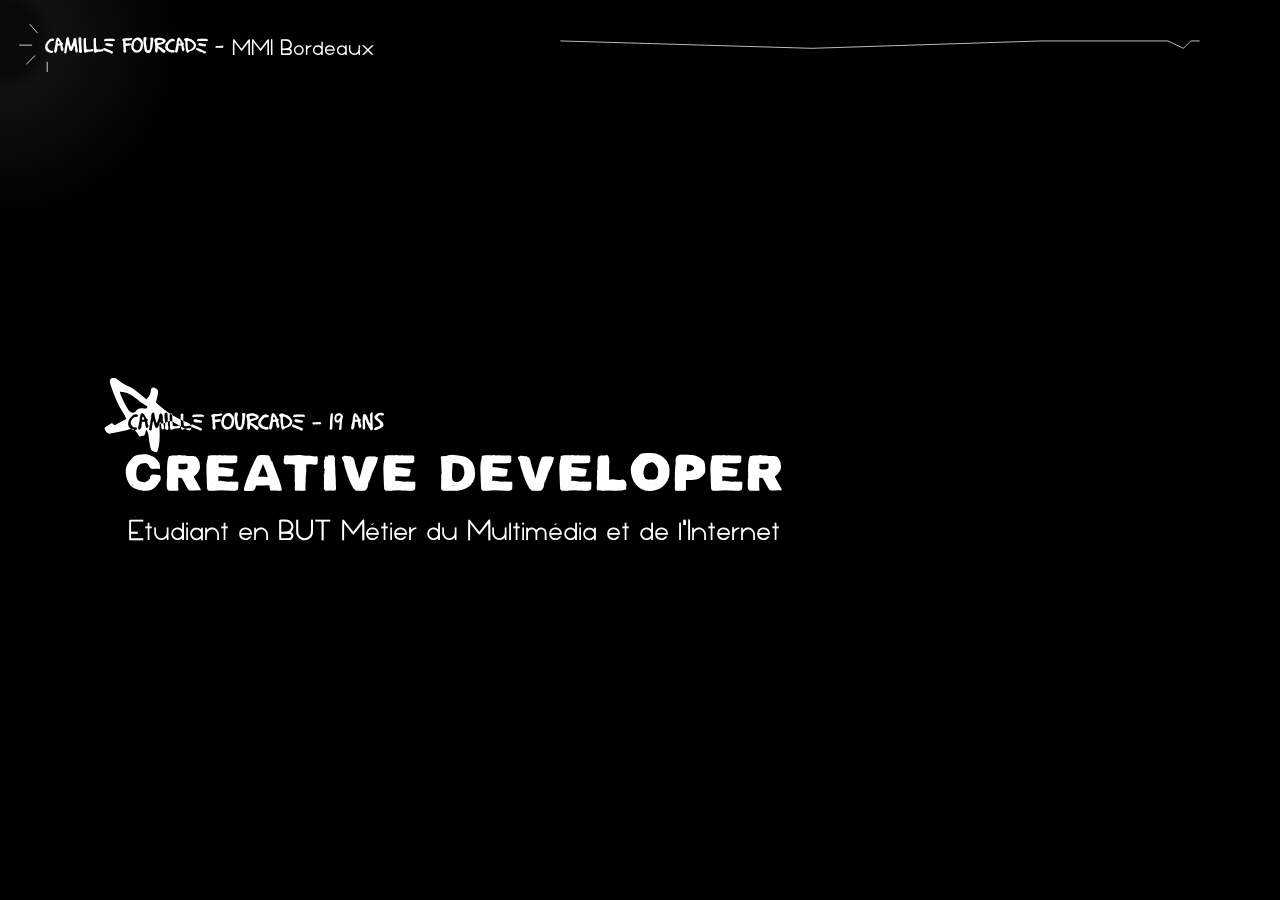
==== index.html @ c76a0336 "supp hide mobile" ====
<!DOCTYPE html>
<html lang="fr">

<head>
    <meta charset="UTF-8">
    <meta http-equiv="X-UA-Compatible" content="IE=edge">
    <meta name="viewport" content="width=device-width, initial-scale=1.0">
    <meta name=" description "  content= "Bienvenu sur le site web de Camille Fourcade, étudiant en MMI, développeur indépendant et Artiste Polyvalent.">

    <title>Camille Fourcade</title>
    <link rel="stylesheet" href="./acceuil/style.css">
    <link rel="icon" type="image/x-icon" href="./Assets/Images/favIcon.png">

    <script defer src="./acceuil/lightTorch.js"></script>
    <script defer src="./acceuil/transition.js"></script>
</head>

<body>
    <section id="Scene1">
        
        <section class="top">
            <section class="titre">
                <img class="deco-title" src="./Assets/SVG/Line-title.svg"></img>
                <h1><span>Camille Fourcade -</span><span>  MMI Bordeaux</span></h1>
            </section>
            <img class="deco-header" src="./Assets/SVG/Line Header.svg" alt="">
        </section>

        <section class="main">
            <section class="bg">
                <img class="mainFckUp" src="./Assets/SVG/MainFCKUP.svg" alt="">
                <img class="mainFckUp" src="./Assets/SVG/MainFCKUP.svg" alt="">
                <img class="mainFckUp" src="./Assets/SVG/MainFCKUP.svg" alt="">
                <img class="mainFckUp" src="./Assets/SVG/MainFCKUP.svg" alt="">
            </section>
            <section id="circle"></section>
            <section class="overlay">
                <section class="text">
                    <img class="deco-text" src="./Assets/SVG/MaintxtDeco.svg" alt="">
                    <img class="deco-text-fill" src="./Assets/SVG/MaintxtDecoFill.svg" alt="">
                    <h1 class="main-txt1">Camille Fourcade - 19 ans</h1>
                    <h1 class="main-txt2">Creative developer</h1>
                    <h1 class="main-txt3">Étudiant en BUT Métier du Multimédia et de l'Internet</h1>
                </section>

                <section class="nextPage hiddenRight" onclick="return changePage('./projets');">
                    <h3>Qui suis-je ?</h3>
                    <img src="./Assets/SVG/Arrow.svg" alt="">
                </section>
    
            </section>
        </section>
        
    </section>
    <section class="transition"></section>
</body>

</html>
---- acceuil/style.css ----
@font-face {
    font-family: "Acrylic";
    src: url("../Assets/Fonts/AcylicalHand-Thick.ttf");
}

@font-face {
    font-family: "Basquiat";
    src: url("../Assets/Fonts/BASQUIAT.otf");
}

@font-face {
    font-family: "Luam";
    src: url("../Assets/Fonts/Luam-Regular.ttf");
}

html {
    scroll-behavior: smooth;
}

body {
    margin: 0;
    padding: 0;
    background-color: black;
    color: white;
    font-family: "Luam";
    font-weight: lighter;
}

#circle {
    position: absolute;
    width: 200vw;
    height: 200vw;
    transform: translate(-50%, -52%);
    background-image: radial-gradient(rgba(33, 33, 33, 0.277) 2%, rgba(49, 49, 49, 0.353) 3%, black 10%);
    transition: all, 0.05s;
}

#Scene1 {
    position: relative;
    width: 100%;
    height: 100vh;
    overflow: hidden;
}

.top {
    position: relative;
    display: flex;
    height: 10%;
    justify-content: space-between;
    z-index: 2;
}

.deco-header {
    width: 50%;
    margin-right: 3rem;
    margin-right: 5rem;
    margin-left: 1rem;
}

.titre {
    display: flex;
    align-items: center;
    margin-left: 1rem;
    min-width: 360px;
}

.titre .deco-title {
    position: relative;
    height: 3rem;
    top: 0.2rem;
    left: 0.2rem;
}



.titre h1 {
    display: flex;
    align-items: center;
}

.titre h1 span:nth-child(1) {
    font-family: "Basquiat";
    font-weight: lighter;
    margin: 0;
    height: fit-content;
    font-size: 2rem;

}

.titre h1 span:nth-child(2) {
    font-family: "Luam";
    font-weight: lighter;
    margin: 0;
    height: fit-content;
    font-size: 1.7rem;
    margin-left: 0.5rem;
    position: relative;
    top: 3px;
}

.main {
    position: relative;
    height: 90%;
}

.bg {
    position: absolute;
    height: 100%;
    width: 100%;
    display: flex;
    justify-content: flex-end;
    flex-direction: row-reverse;
    opacity: 0.7;
}

.bg img:nth-child(3) {
    transform: rotate(50deg);
}

.bg img:nth-child(4) {
    transform: rotate(195deg);
}

.overlay {
    position: absolute;
    height: 100%;
    width: 100%;

}

.overlay .text {
    position: relative;
    width: fit-content;
    margin-top: 35vh;
    margin-left: 8rem;
}

.overlay .text .deco-text {
    position: absolute;
    top: -1.75rem;
    left: -1.5rem;
    z-index: 2;
    mix-blend-mode: difference;
}

.overlay .text .deco-text-fill {
    position: absolute;
    top: -1.75rem;
    left: -1.5rem;
}

.overlay .text h1 {
    margin: 0;
}

.overlay .text .main-txt1 {
    position: relative;
    font-family: "Basquiat";
    font-weight: lighter;
    font-size: 35px;
    z-index: 1;
    transition: all 0.5s cubic-bezier(0.37, -0.78, 0.45, 1.66);
}

.overlay .text:hover .main-txt1 {
    transform: rotate(-1deg);
    font-size: 38px;
}

.overlay .text .main-txt2 {
    position: relative;
    font-family: "Acrylic";
    font-weight: lighter;
    font-size: 40px;
    z-index: 1;
    margin-top: 1rem;
    left: -5px;
    margin-bottom: 1rem;
    transition: all 0.5s cubic-bezier(0, 0.92, 0.44, 1.5);

}

.overlay .text:hover .main-txt2 {
    transform: translateY(-5px);
    transform: rotate(1deg);
    font-size: 50px;
}

.overlay .text .main-txt3 {
    position: relative;
    font-weight: lighter;
    font-size: 35px;
    z-index: 1;
    transition: all 0.5s;

}

.overlay .text:hover .main-txt3 {
    /* transform: rotate(5deg); */
    transform: translateY(-5px);
}

.transition {
    position: fixed;
    background-color: white;
    width: 100vw;
    height: 100vh;
    top: 0;
    left: 0;
    opacity: 1;
    left: 0;
    z-index: 4;
}



.nextPage {
    opacity: 1;
    position: absolute;
    top: 0;
    left: 0;
    margin-left: 8rem;
    margin-top: 70vh;
    cursor: pointer;
    transition: all 0.8s cubic-bezier(0, 1.35, 0.11, 0.95);
}

.nextPage h3 {
    font-family: "Acrylic";
    text-align: center;
    margin: 0;
    font-weight: normal;
    transition: all 0.6s cubic-bezier(0.15, 1.45, 0.79, 1.09);
}

.nextPage img {
    position: relative;
    width: 2rem;
    margin-left: 0%;
    top: -15px;
    rotate: -90deg;
    transform: scaleX(-1);
    transition: all 0.4s cubic-bezier(0.15, 1.45, 0.79, 1.09);
}

.nextPage:hover h3 {
    transform: rotate(-5deg);
}

.nextPage:hover img {
    margin-left: 80%;
    transform: scaleX(-1) rotate(5deg);
}

.mobile {
    position: absolute;
    top: 0;
    left: 0;
    height: 100vh;
    width: 100vw;
    background-color: black;
    z-index: 10;
    display: flex;
    justify-content: center;
    flex-direction: column;
    align-items: center;
}

.mobile p {
    height: fit-content;
    width: 80vw;
    margin: 0;
    font-size: 35px;
    text-align: center;
    color: white;

}

.mobile img {
    height: 20vw;
    margin-bottom: 2rem;
}

@media screen and (min-width: 800px) {
    .mobile {
        pointer-events: none;
        display: none;
    }
}


.hiddenTop {
    transform: translateY(200vw);
    pointer-events: none;
}

.hiddenLeft {
    transform: translateX(200vw);
    pointer-events: none;
}

.hiddenBottom {
    transform: translateY(-200vw);
    pointer-events: none;
}

.hiddenRight {
    transform: translateX(-200vw);
    pointer-events: none;
}

.hiddenOpacity {
    opacity: 0;
    pointer-events: none;
}
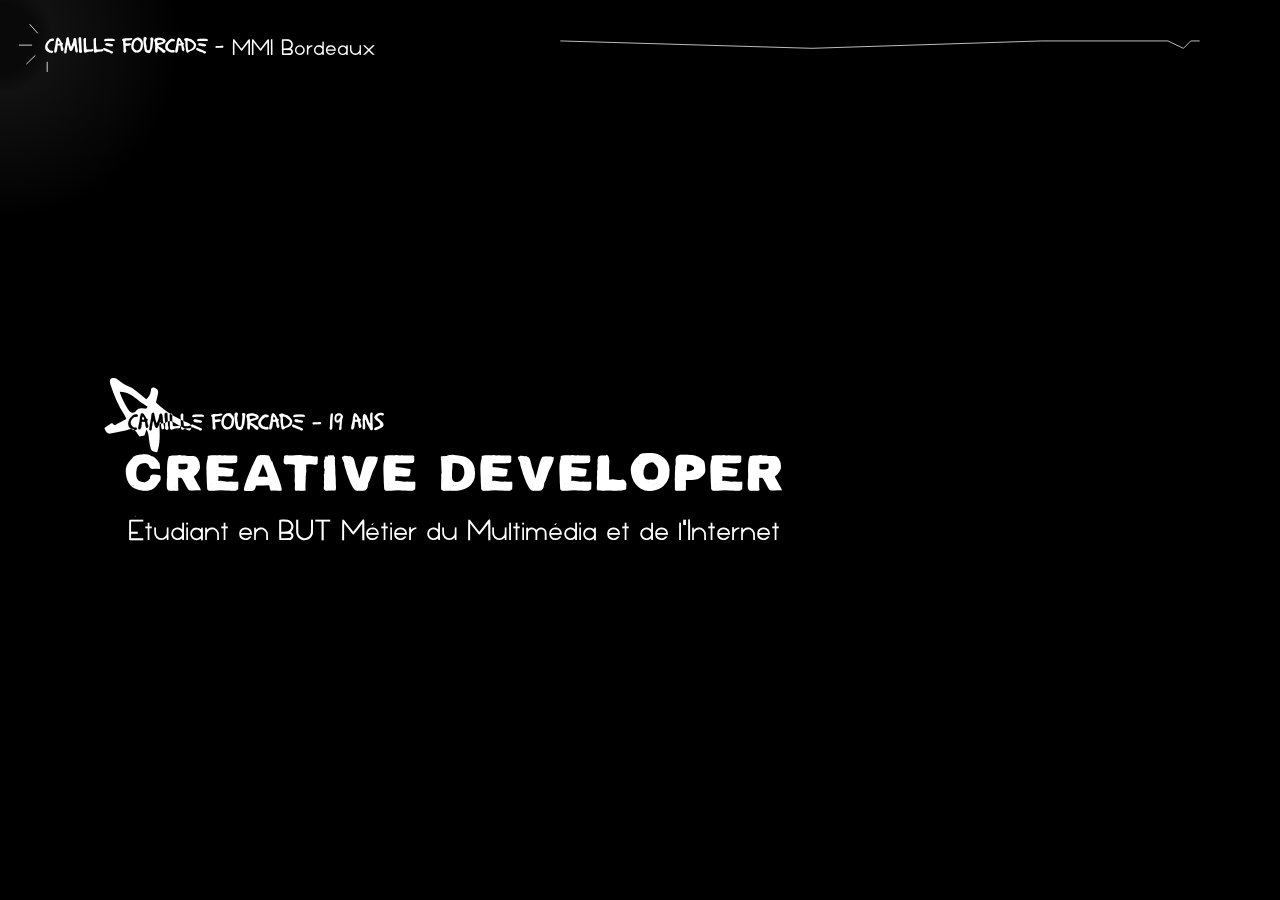
==== commit 69fa847d: "header mobile p1" ====
--- a/index.html
+++ b/index.html
@@ -21,7 +21,7 @@
         <section class="top">
             <section class="titre">
                 <img class="deco-title" src="./Assets/SVG/Line-title.svg"></img>
-                <h1><span>Camille Fourcade -</span><span>  MMI Bordeaux</span></h1>
+                <h1><span>Camille Fourcade -</span><span>  MMI </span><span> Bordeaux</span></h1>
             </section>
             <img class="deco-header" src="./Assets/SVG/Line Header.svg" alt="">
         </section>
--- a/acceuil/style.css
+++ b/acceuil/style.css
@@ -88,6 +88,17 @@
 }
 
 .titre h1 span:nth-child(2) {
+    font-family: "Luam";
+    font-weight: lighter;
+    margin: 0;
+    height: fit-content;
+    font-size: 1.7rem;
+    margin-left: 0.5rem;
+    position: relative;
+    top: 3px;
+}
+
+.titre h1 span:nth-child(3) {
     font-family: "Luam";
     font-weight: lighter;
     margin: 0;
@@ -281,16 +292,30 @@
     margin-bottom: 2rem;
 }
 
-@media screen and (min-width: 800px) {
-    .mobile {
-        pointer-events: none;
+@media screen and (max-width: 800px) {
+
+    .top{
+        justify-content: center;
+    }
+
+    .titre{
+        justify-content: center;
+    }
+
+    .titre h1{
+        flex-wrap: wrap;
+        width: 70%;
+        justify-content: center;
+    }
+
+    .deco-header{
         display: none;
     }
 }
 
 
 .hiddenTop {
-    transform: translateY(200vw);
+    transform: translateY(200vh);
     pointer-events: none;
 }
 
@@ -300,7 +325,7 @@
 }
 
 .hiddenBottom {
-    transform: translateY(-200vw);
+    transform: translateY(-200vh);
     pointer-events: none;
 }
 
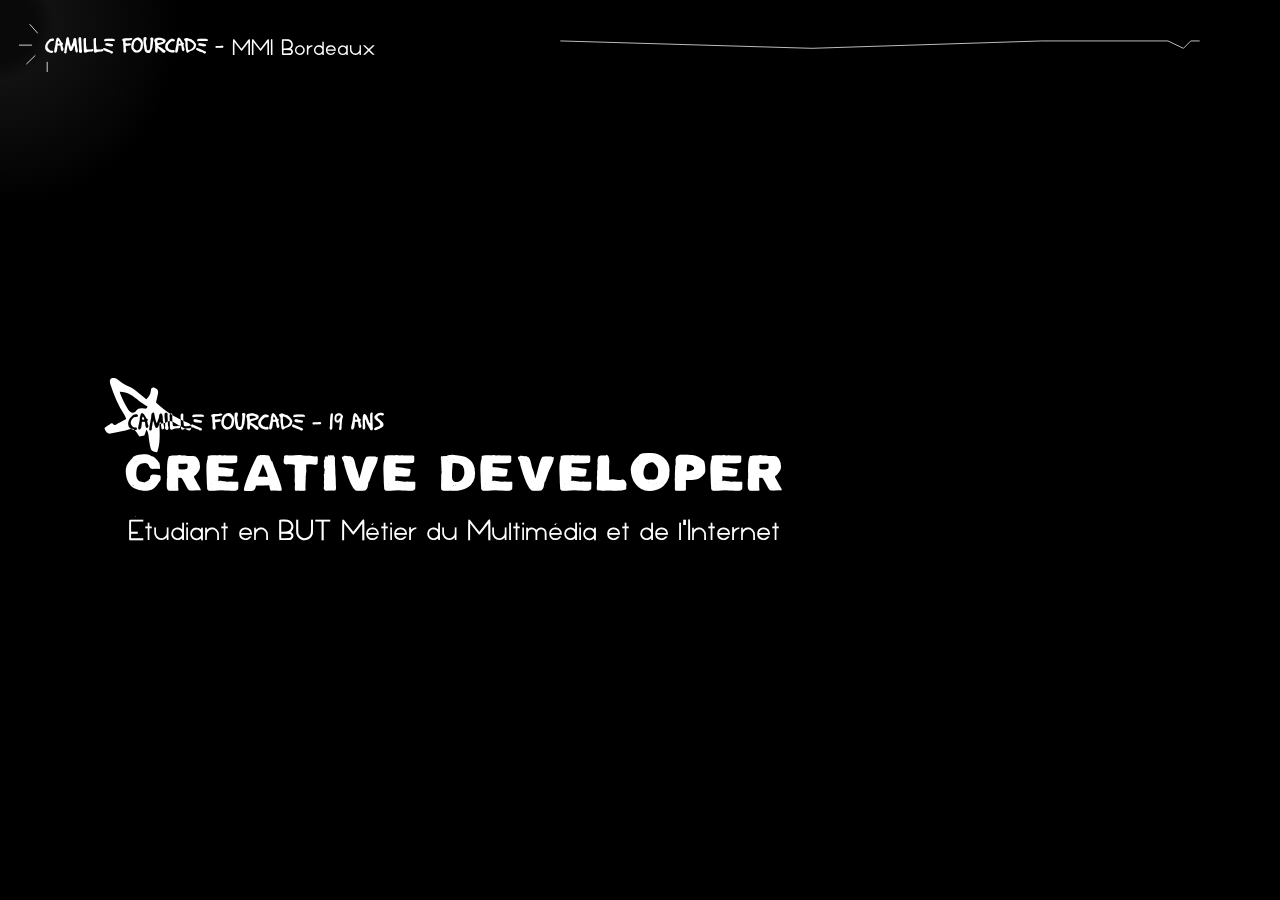
==== commit 1fd8de89: "clean code" ====
--- a/index.html
+++ b/index.html
@@ -16,7 +16,7 @@
 </head>
 
 <body>
-    <section id="Scene1">
+    <section class="wrapper">
         
         <section class="top">
             <section class="titre">
--- a/acceuil/style.css
+++ b/acceuil/style.css
@@ -30,12 +30,13 @@
     position: absolute;
     width: 200vw;
     height: 200vw;
-    transform: translate(-50%, -52%);
+    top: -105vw;
+    left: -100vw;
     background-image: radial-gradient(rgba(33, 33, 33, 0.277) 2%, rgba(49, 49, 49, 0.353) 3%, black 10%);
     transition: all, 0.05s;
 }
 
-#Scene1 {
+.wrapper {
     position: relative;
     width: 100%;
     height: 100vh;
@@ -292,25 +293,68 @@
     margin-bottom: 2rem;
 }
 
+@media screen and (hover: none) {
+
+    #circle {
+        width: 500vw;
+        height: 500vh;
+        left: -165vw;
+        top: -225vh;
+    }
+
+}
+
 @media screen and (max-width: 800px) {
 
-    .top{
+    .top {
         justify-content: center;
     }
 
-    .titre{
+    .titre {
         justify-content: center;
     }
 
-    .titre h1{
+    .titre h1 {
         flex-wrap: wrap;
         width: 70%;
         justify-content: center;
     }
 
-    .deco-header{
+    .deco-header {
         display: none;
     }
+
+    .deco-title {
+        display: none;
+    }
+
+    .overlay .text {
+        text-align: center;
+        margin-left: 0;
+        margin-top: 10rem;
+        width: 100%;
+    }
+
+    .overlay .text .deco-text {
+        left: 2.5rem;
+    }
+
+    .overlay .text .deco-text-fill {
+        left: 2.5rem;
+    }
+
+    .overlay .text:hover .main-txt1 {
+        font-size: 35px;
+    }
+
+    .overlay .text:hover .main-txt2 {
+        font-size: 40px;
+    }
+
+    .nextPage {
+        margin-left: 7rem;
+    }
+
 }
 
 
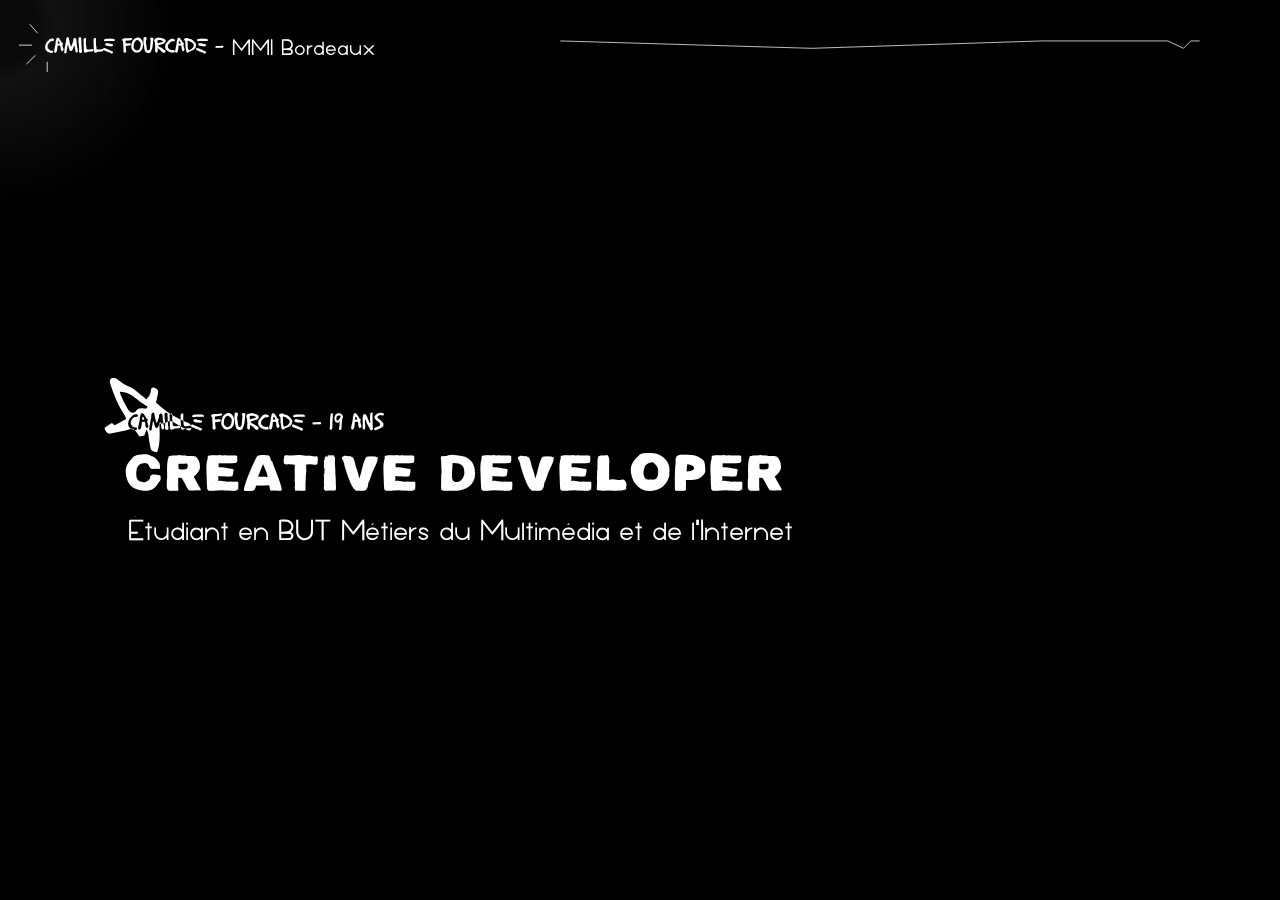
==== commit 598cbf99: "le ptit s" ====
--- a/index.html
+++ b/index.html
@@ -5,7 +5,8 @@
     <meta charset="UTF-8">
     <meta http-equiv="X-UA-Compatible" content="IE=edge">
     <meta name="viewport" content="width=device-width, initial-scale=1.0">
-    <meta name=" description "  content= "Bienvenu sur le site web de Camille Fourcade, étudiant en MMI, développeur indépendant et Artiste Polyvalent.">
+    <meta name=" description "
+        content="Bienvenu sur le site web de Camille Fourcade, étudiant en MMI, développeur indépendant et Artiste Polyvalent.">
 
     <title>Camille Fourcade</title>
     <link rel="stylesheet" href="./acceuil/style.css">
@@ -13,15 +14,25 @@
 
     <script defer src="./acceuil/lightTorch.js"></script>
     <script defer src="./acceuil/transition.js"></script>
+
+    <!-- Google tag (gtag.js) -->
+    <script async src="https://www.googletagmanager.com/gtag/js?id=G-WEKELQKKVQ"></script>
+    <script>
+        window.dataLayer = window.dataLayer || [];
+        function gtag() { dataLayer.push(arguments); }
+        gtag('js', new Date());
+
+        gtag('config', 'G-WEKELQKKVQ');
+    </script>
 </head>
 
 <body>
     <section class="wrapper">
-        
+
         <section class="top">
             <section class="titre">
                 <img class="deco-title" src="./Assets/SVG/Line-title.svg"></img>
-                <h1><span>Camille Fourcade -</span><span>  MMI </span><span> Bordeaux</span></h1>
+                <h1><span>Camille Fourcade -</span><span> MMI </span><span> Bordeaux</span></h1>
             </section>
             <img class="deco-header" src="./Assets/SVG/Line Header.svg" alt="">
         </section>
@@ -40,17 +51,17 @@
                     <img class="deco-text-fill" src="./Assets/SVG/MaintxtDecoFill.svg" alt="">
                     <h1 class="main-txt1">Camille Fourcade - 19 ans</h1>
                     <h1 class="main-txt2">Creative developer</h1>
-                    <h1 class="main-txt3">Étudiant en BUT Métier du Multimédia et de l'Internet</h1>
+                    <h1 class="main-txt3">Étudiant en BUT Métiers du Multimédia et de l'Internet</h1>
                 </section>
 
                 <section class="nextPage hiddenRight" onclick="return changePage('./projets');">
                     <h3>Qui suis-je ?</h3>
                     <img src="./Assets/SVG/Arrow.svg" alt="">
                 </section>
-    
+
             </section>
         </section>
-        
+
     </section>
     <section class="transition"></section>
 </body>
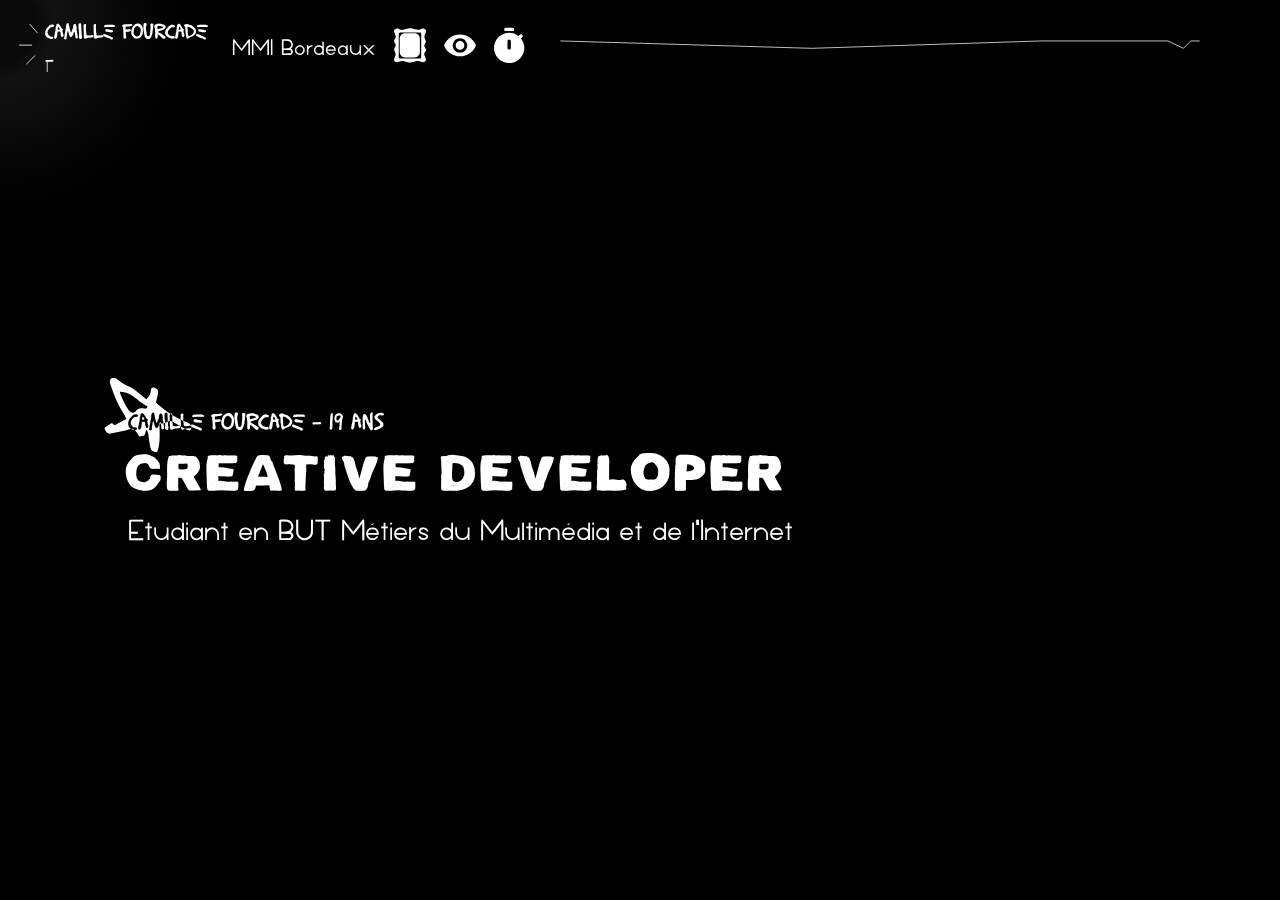
==== commit 4eb2bb5a: "Finish eye anim + start menu nav" ====
--- a/index.html
+++ b/index.html
@@ -34,6 +34,11 @@
                 <img class="deco-title" src="./Assets/SVG/Line-title.svg"></img>
                 <h1><span>Camille Fourcade -</span><span> MMI </span><span> Bordeaux</span></h1>
             </section>
+            <section class="ico">
+                <section class="proj" onclick="return changePage('./projets');"></section>
+                <section class="comp" onclick="return changePage('./competences');"></section>
+                <section class="conclu" onclick="return changePage('./conclusion');"></section>
+            </section>
             <img class="deco-header" src="./Assets/SVG/Line Header.svg" alt="">
         </section>
 
@@ -64,6 +69,7 @@
 
     </section>
     <section class="transition"></section>
+    <section class="transitionB hiddenBottom"></section>
 </body>
 
 </html>--- a/acceuil/style.css
+++ b/acceuil/style.css
@@ -51,12 +51,7 @@
     z-index: 2;
 }
 
-.deco-header {
-    width: 50%;
-    margin-right: 3rem;
-    margin-right: 5rem;
-    margin-left: 1rem;
-}
+
 
 .titre {
     display: flex;
@@ -109,6 +104,95 @@
     position: relative;
     top: 3px;
 }
+
+.ico {
+    display: flex;
+    width: 15rem;
+    justify-content: space-evenly;
+}
+
+.proj {
+    background-image: url('../Assets/SVG/LinkProj.svg');
+    background-size: contain;
+    background-position: center;
+    width: 2rem;
+    background-repeat: no-repeat;
+    cursor: pointer;
+}
+
+.comp {
+    background-image: url('../Assets/SVG/LinkComp.svg');
+    background-size: contain;
+    background-position: center;
+    width: 2rem;
+    background-repeat: no-repeat;
+    cursor: pointer;
+}
+
+.conclu {
+    background-image: url('../Assets/SVG/LinkConclu.svg');
+    background-size: contain;
+    background-position: center;
+    width: 2rem;
+    background-repeat: no-repeat;
+    cursor: pointer;
+}
+
+.proj:hover{
+    animation-duration: 1s;
+    animation-name: text-wiggle;
+    animation-delay: 0;
+    animation-iteration-count: infinite;
+    animation-direction: forward;
+}
+
+.comp:hover{
+    animation-duration: 1s;
+    animation-name: text-wiggle;
+    animation-delay: 0;
+    animation-iteration-count: infinite;
+    animation-direction: forward;
+}
+
+.conclu:hover{
+    animation-duration: 1s;
+    animation-name: text-wiggle;
+    animation-delay: 0;
+    animation-iteration-count: infinite;
+    animation-direction: forward;
+}
+
+@keyframes text-wiggle {
+    0% {
+        transform: rotate(0deg);
+    }
+
+    15% {
+        transform: rotate(5deg);
+    }
+
+    30% {
+        transform: rotate(-5deg);
+    }
+
+    45% {
+        transform: rotate(5deg);
+    }
+
+    60% {
+        transform: rotate(0deg);
+    }
+}
+
+
+.deco-header {
+    width: 50%;
+    margin-right: 2rem;
+    margin-right: 5rem;
+    margin-left: 1rem;
+}
+
+
 
 .main {
     position: relative;
@@ -224,6 +308,21 @@
     z-index: 4;
 }
 
+.transitionB {
+    transition: all 1s;
+    position: fixed;
+    background-color: black;
+    width: 100vw;
+    height: 100vh;
+    top: 0;
+    left: 0;
+    opacity: 1;
+    left: 0;
+    z-index: 4;
+    background-image: linear-gradient(transparent, transparent 3px, #262f25);
+    background-size: 4px 4px;
+}
+
 
 
 .nextPage {
@@ -304,6 +403,12 @@
 
 }
 
+@media screen and (max-width: 1230px) {
+    .deco-header {
+        display: none;
+    }
+}
+
 @media screen and (max-width: 800px) {
 
     .top {
@@ -320,7 +425,7 @@
         justify-content: center;
     }
 
-    .deco-header {
+    .ico {
         display: none;
     }
 
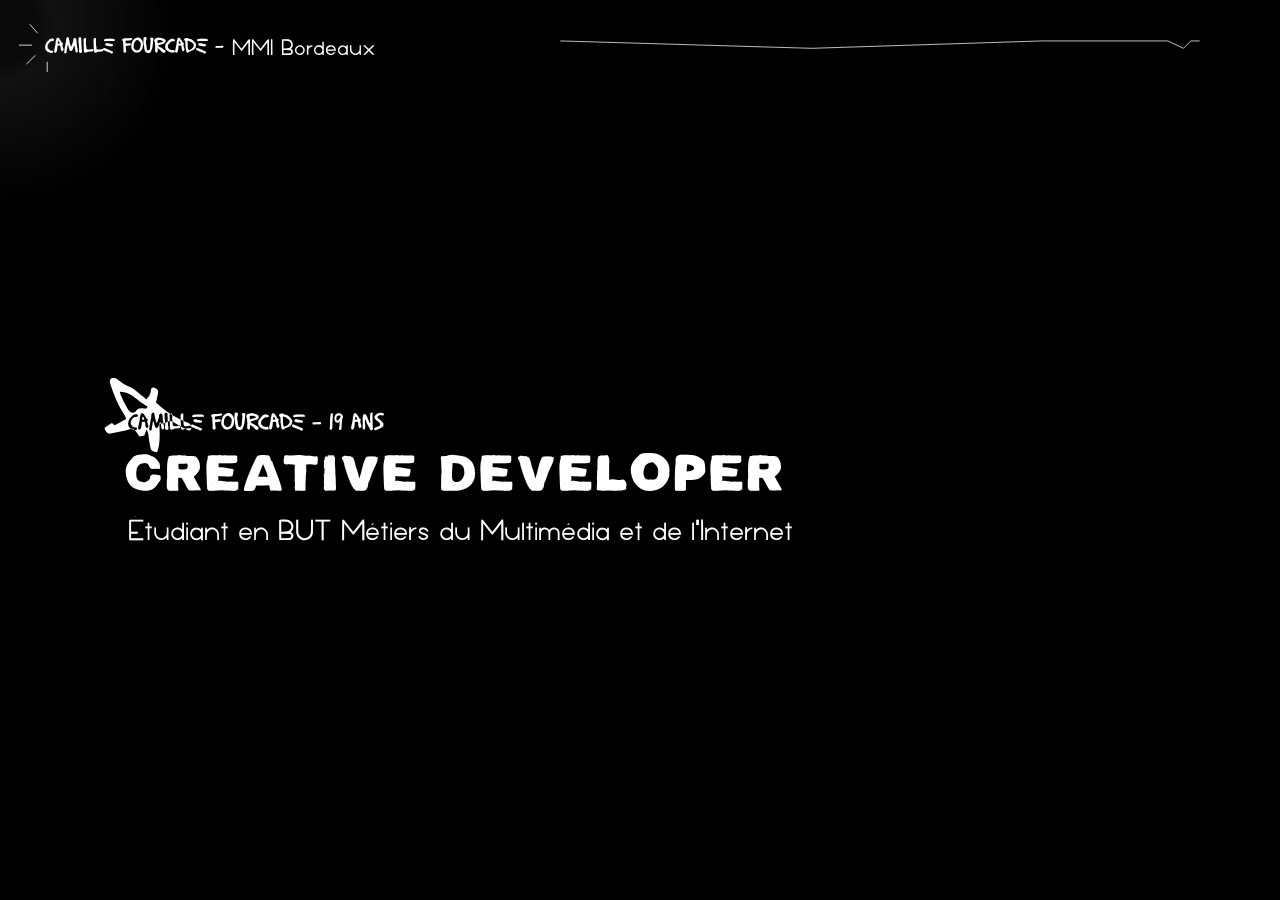
==== commit 2d4ff987: ""eye anim better"" ====
--- a/index.html
+++ b/index.html
@@ -34,11 +34,11 @@
                 <img class="deco-title" src="./Assets/SVG/Line-title.svg"></img>
                 <h1><span>Camille Fourcade -</span><span> MMI </span><span> Bordeaux</span></h1>
             </section>
-            <section class="ico">
+            <!-- <section class="ico">
                 <section class="proj" onclick="return changePage('./projets');"></section>
                 <section class="comp" onclick="return changePage('./competences');"></section>
                 <section class="conclu" onclick="return changePage('./conclusion');"></section>
-            </section>
+            </section> -->
             <img class="deco-header" src="./Assets/SVG/Line Header.svg" alt="">
         </section>
 
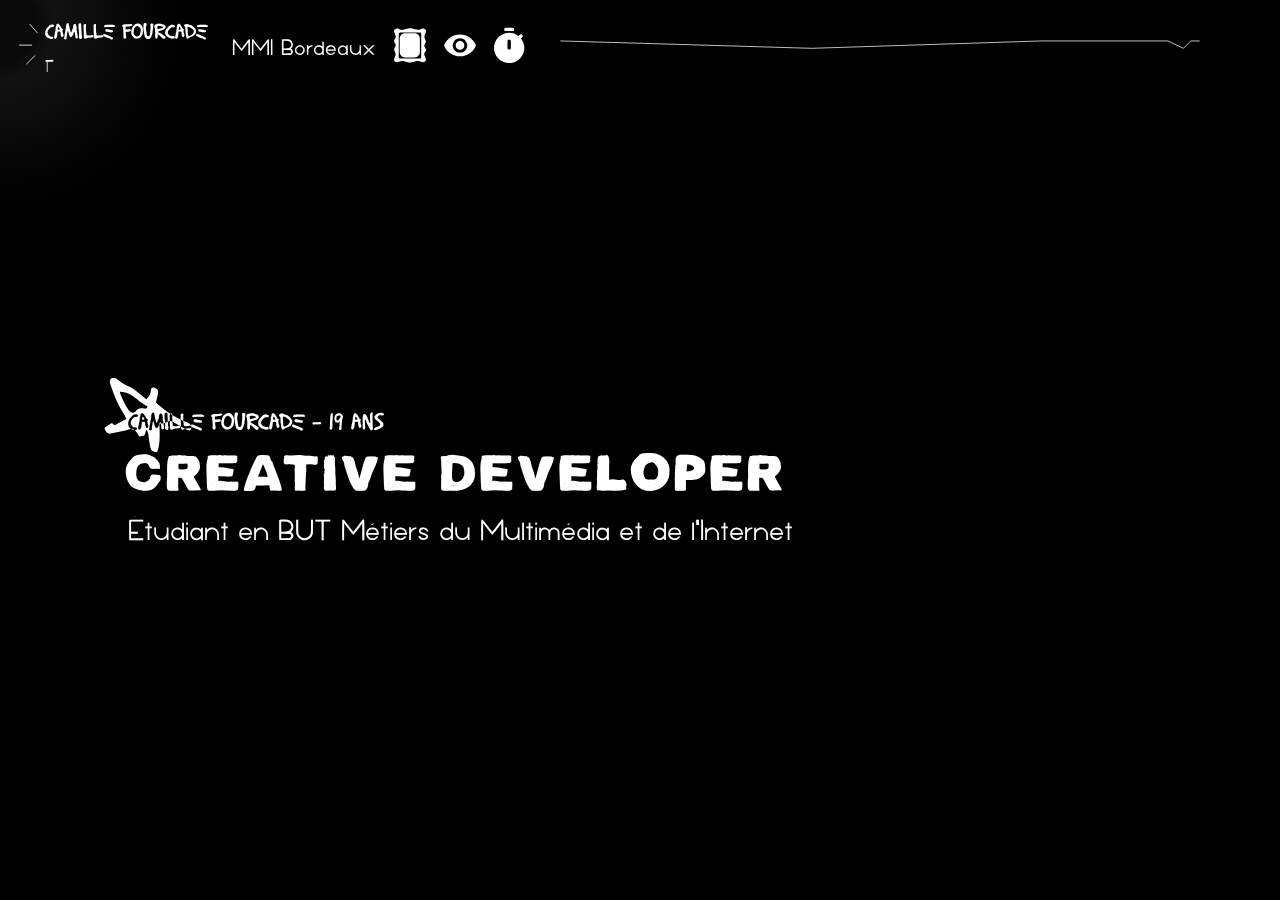
==== commit 8babc428: "nav implementation" ====
--- a/index.html
+++ b/index.html
@@ -34,11 +34,11 @@
                 <img class="deco-title" src="./Assets/SVG/Line-title.svg"></img>
                 <h1><span>Camille Fourcade -</span><span> MMI </span><span> Bordeaux</span></h1>
             </section>
-            <!-- <section class="ico">
+            <section class="ico">
                 <section class="proj" onclick="return changePage('./projets');"></section>
                 <section class="comp" onclick="return changePage('./competences');"></section>
                 <section class="conclu" onclick="return changePage('./conclusion');"></section>
-            </section> -->
+            </section>
             <img class="deco-header" src="./Assets/SVG/Line Header.svg" alt="">
         </section>
 
